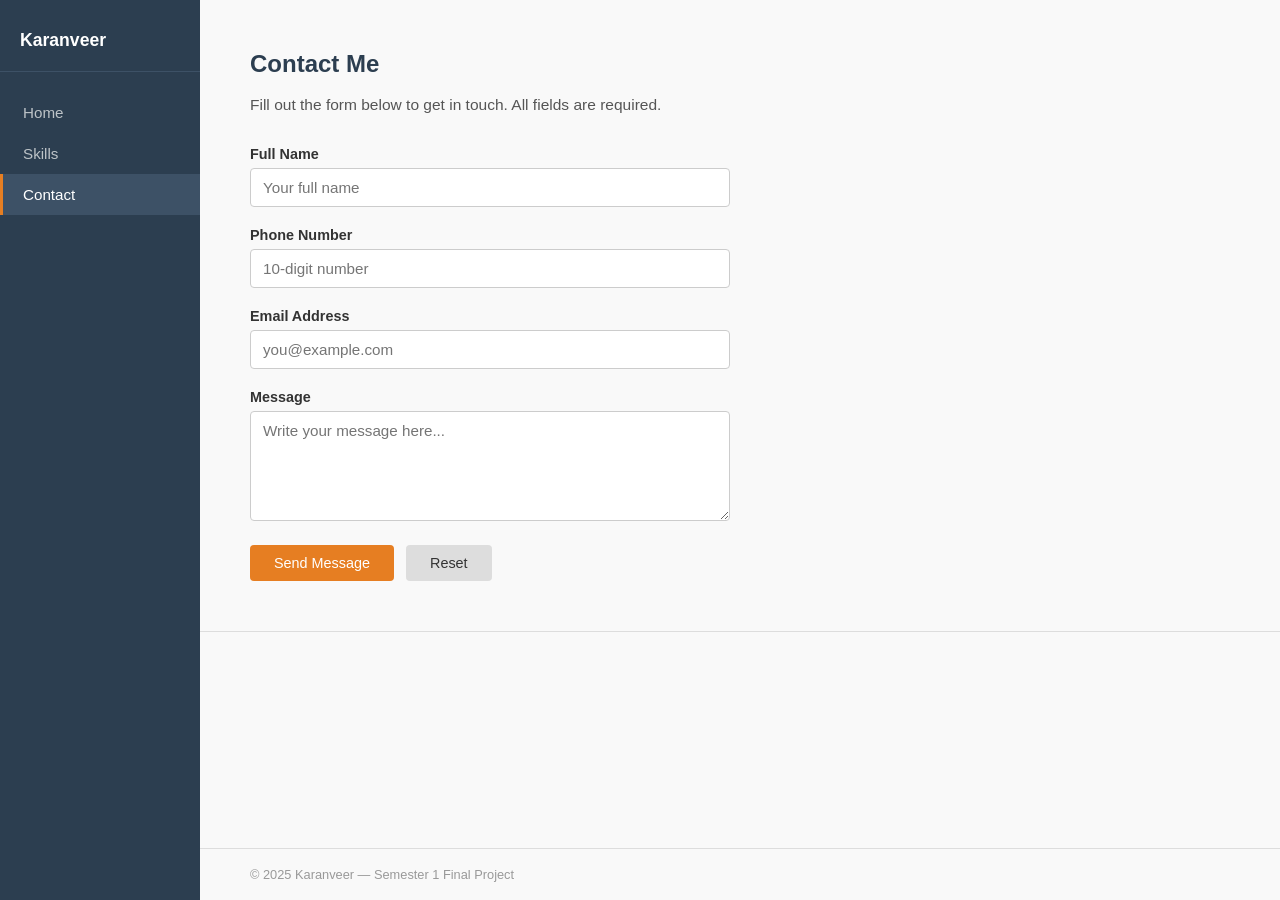
==== contact.html @ 76a87081 "Add files via upload" ====
<!--
Name: Karanveer Singh
Date: 21 April 2026
Description: This page includes a contact form where users can enter their details and send a message, with basic validation applied.
-->


<!DOCTYPE html>
<html lang="en">
<head>
  <meta charset="UTF-8" />
  <meta name="viewport" content="width=device-width, initial-scale=1.0" />
  <title>Contact — Karanveer</title>
  <link rel="stylesheet" href="style.css" />
</head>
<body>

  
  <aside id="sidebar">
    <div class="sidebar-name">Karanveer</div>
    <nav>
      <a href="index.html">Home</a>
      <a href="skills.html">Skills</a>
      <a href="contact.html" class="active">Contact</a>
    </nav>
  </aside>

  
  <div id="content">

  
    <section class="section">
      <h2>Contact Me</h2>
      <p style="margin-bottom: 28px; color: #555;">
        Fill out the form below to get in touch. All fields are required.
      </p>

     
      <form id="contact-form" novalidate>

        <div class="form-group">
          <label for="name">Full Name</label>
          <input type="text" id="name" name="name" placeholder="Your full name" />
        </div>

          <div class="form-group">
          <label for="phone">Phone Number</label>
          <input type="tel" id="phone" name="phone" placeholder="10-digit number" maxlength="10" />
        </div>

      
        <div class="form-group">
          <label for="email">Email Address</label>
          <input type="email" id="email" name="email" placeholder="you@example.com" />
        </div>

        <div class="form-group">
          <label for="message">Message</label>
          <textarea id="message" name="message" placeholder="Write your message here..."></textarea>
        </div>

   
        <div class="btn-row">
          <button type="submit">Send Message</button>
          <button type="reset">Reset</button>
        </div>

      </form>

      <div id="success-msg">
        Your message was sent successfully. Thank you!
      </div>

    </section>


    <footer id="footer">
      &copy; 2025 Karanveer &mdash; Semester 1 Final Project
    </footer>

  </div>

  <script src="script.js"></script>

</body>
</html>
---- style.css ----
/*
Name: Karanveer Singh
Date: 21 April 2026
Description: This file styles the website, including layout, colors, and responsive design.
*/


* {
  margin: 0;
  padding: 0;
  box-sizing: border-box;
}

body {
  font-family: Arial, sans-serif;
  background-color: #f9f9f9;
  color: #333;
  display: flex;
  min-height: 100vh;
}

/* ---- SIDEBAR ---- */
#sidebar {
  width: 200px;
  background-color: #2c3e50;
  position: fixed;
  top: 0;
  left: 0;
  height: 100vh;
  padding: 30px 0;
}

/* Name at top of sidebar */
#sidebar .sidebar-name {
  color: #fff;
  font-size: 1.1rem;
  font-weight: bold;
  padding: 0 20px 20px 20px;
  border-bottom: 1px solid #3d5166;
}

/* Nav links */
#sidebar nav {
  margin-top: 20px;
}

#sidebar nav a {
  display: block;
  color: #bdc3c7;
  text-decoration: none;
  padding: 12px 20px;
  font-size: 0.95rem;
  border-left: 3px solid transparent;
}

/* Hover effect */
#sidebar nav a:hover {
  color: #fff;
  background-color: #3d5166;
  border-left-color: #e67e22;
}

/* Active page link */
#sidebar nav a.active {
  color: #fff;
  border-left-color: #e67e22;
  background-color: #3d5166;
}

/* ---- MAIN CONTENT ---- */
#content {
  margin-left: 200px;
  flex: 1;
  display: flex;
  flex-direction: column;
}

/* Each section */
.section {
  padding: 50px;
  border-bottom: 1px solid #ddd;
}

/* Alternate section background */
.section.alt {
  background-color: #eef0f2;
}

/* Hero section */
.hero {
  padding: 60px 50px;
  border-bottom: 1px solid #ddd;
  background-color: #fff;
}

.hero h1 {
  font-size: 2.8rem;
  color: #2c3e50;
  margin-bottom: 15px;
}

.hero h1 span {
  color: #e67e22;
}

.hero p {
  font-size: 1rem;
  color: #555;
  line-height: 1.7;
  max-width: 520px;
}

/* Section headings */
.section h2 {
  font-size: 1.5rem;
  color: #2c3e50;
  margin-bottom: 14px;
}

.section p {
  font-size: 0.97rem;
  color: #555;
  line-height: 1.7;
  max-width: 580px;
}

/* ---- SKILLS PAGE ---- */
.skill-row {
  padding: 28px 0;
  border-bottom: 1px solid #ddd;
}

.skill-row:last-child {
  border-bottom: none;
}

.skill-row h3 {
  font-size: 1.1rem;
  color: #2c3e50;
  margin-bottom: 8px;
}

.skill-row p {
  font-size: 0.95rem;
  color: #555;
  line-height: 1.7;
  max-width: 520px;
}

/* ---- CONTACT PAGE ---- */
form {
  max-width: 480px;
}

.form-group {
  margin-bottom: 20px;
}

label {
  display: block;
  font-size: 0.9rem;
  font-weight: bold;
  margin-bottom: 6px;
  color: #333;
}

input,
textarea {
  width: 100%;
  padding: 10px 12px;
  border: 1px solid #ccc;
  border-radius: 4px;
  font-family: Arial, sans-serif;
  font-size: 0.95rem;
  color: #333;
  outline: none;
}

/* Highlight on focus */
input:focus,
textarea:focus {
  border-color: #e67e22;
  background-color: #fff8f2;
}

textarea {
  resize: vertical;
  min-height: 110px;
}

/* Error message */
.error-msg {
  display: block;
  font-size: 0.82rem;
  color: red;
  margin-top: 5px;
}

/* Input border turns red on error */
input.error,
textarea.error {
  border-color: red;
}

/* Buttons */
.btn-row {
  display: flex;
  gap: 12px;
  margin-top: 6px;
}

button {
  padding: 10px 24px;
  font-size: 0.9rem;
  font-family: Arial, sans-serif;
  border: none;
  border-radius: 4px;
  cursor: pointer;
}

button[type="submit"] {
  background-color: #e67e22;
  color: #fff;
}

button[type="submit"]:hover {
  background-color: #cf6d17;
}

button[type="reset"] {
  background-color: #ddd;
  color: #333;
}

button[type="reset"]:hover {
  background-color: #ccc;
}

/* Success message */
#success-msg {
  display: none;
  margin-top: 18px;
  padding: 12px 16px;
  background-color: #e9f7ef;
  border: 1px solid #a9dfbf;
  border-radius: 4px;
  color: #1e7e34;
  font-size: 0.95rem;
}

/* ---- FOOTER ---- */
#footer {
  margin-top: auto;
  padding: 18px 50px;
  border-top: 1px solid #ddd;
  font-size: 0.8rem;
  color: #999;
  background-color: #f9f9f9;
}

/* ---- MEDIA QUERY: small screens ---- */
@media (max-width: 650px) {
  body {
    flex-direction: column;
  }

  #sidebar {
    position: static;
    width: 100%;
    height: auto;
    padding: 14px 16px;
    display: flex;
    align-items: center;
    flex-wrap: wrap;
    gap: 8px;
  }

  #sidebar .sidebar-name {
    padding: 0;
    border-bottom: none;
    margin-right: 10px;
  }

  #sidebar nav {
    display: flex;
    flex-wrap: wrap;
    margin-top: 0;
    gap: 4px;
  }

  #sidebar nav a {
    padding: 7px 14px;
    border-left: none;
    border-bottom: 2px solid transparent;
  }

  #sidebar nav a:hover,
  #sidebar nav a.active {
    border-left-color: transparent;
    border-bottom-color: #e67e22;
  }

  #content {
    margin-left: 0;
  }

  .hero,
  .section {
    padding: 30px 20px;
  }

  .hero h1 {
    font-size: 2rem;
  }

  #footer {
    padding: 14px 20px;
  }
}
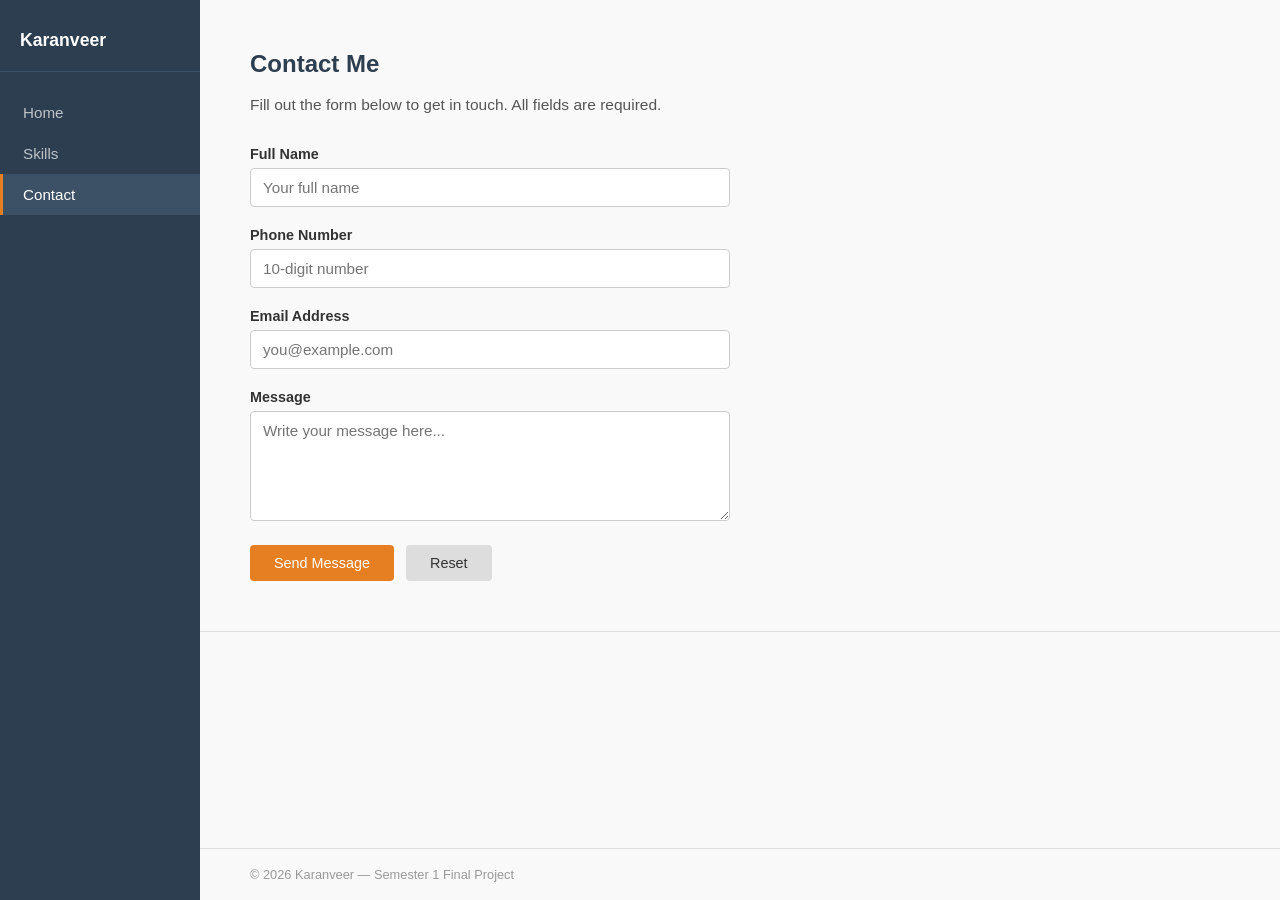
==== commit 20b6141f: "Add files via upload" ====
--- a/contact.html
+++ b/contact.html
@@ -76,7 +76,7 @@
 
 
     <footer id="footer">
-      &copy; 2025 Karanveer &mdash; Semester 1 Final Project
+      &copy; 2026 Karanveer &mdash; Semester 1 Final Project
     </footer>
 
   </div>
